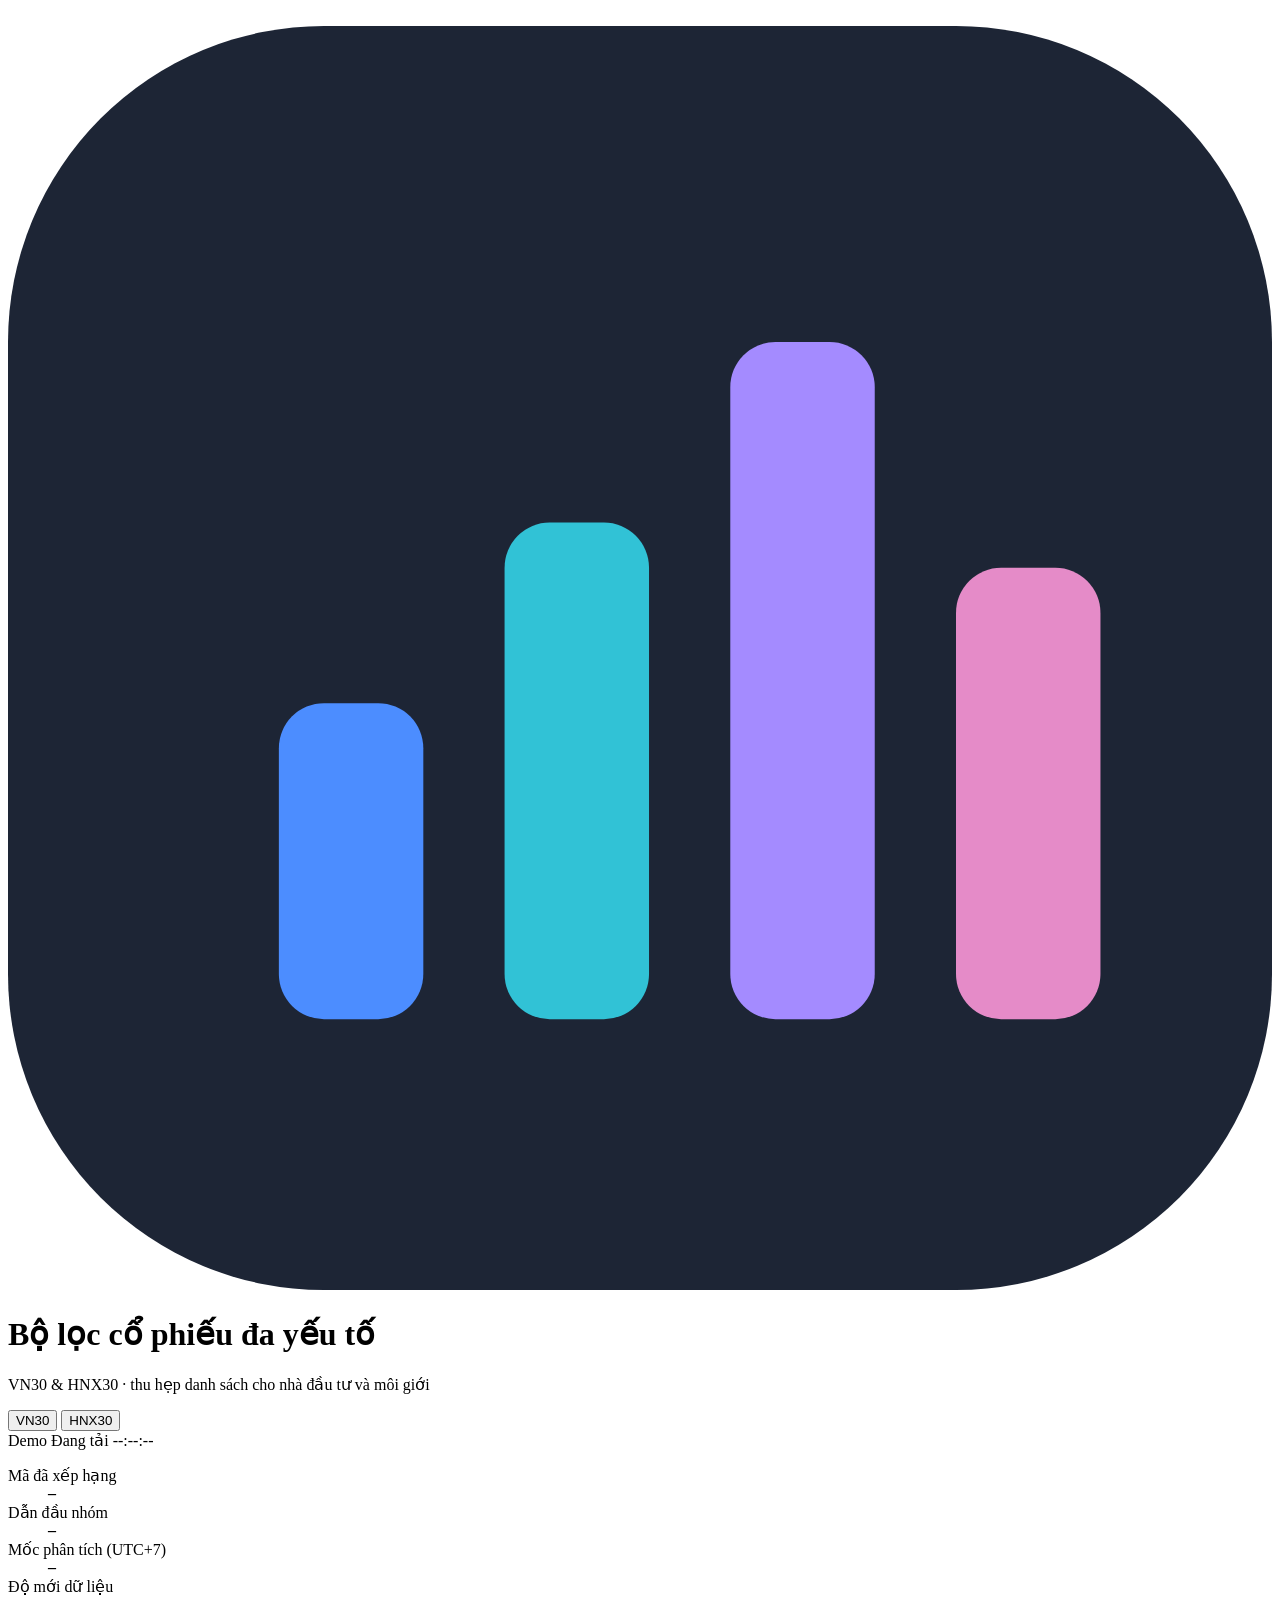
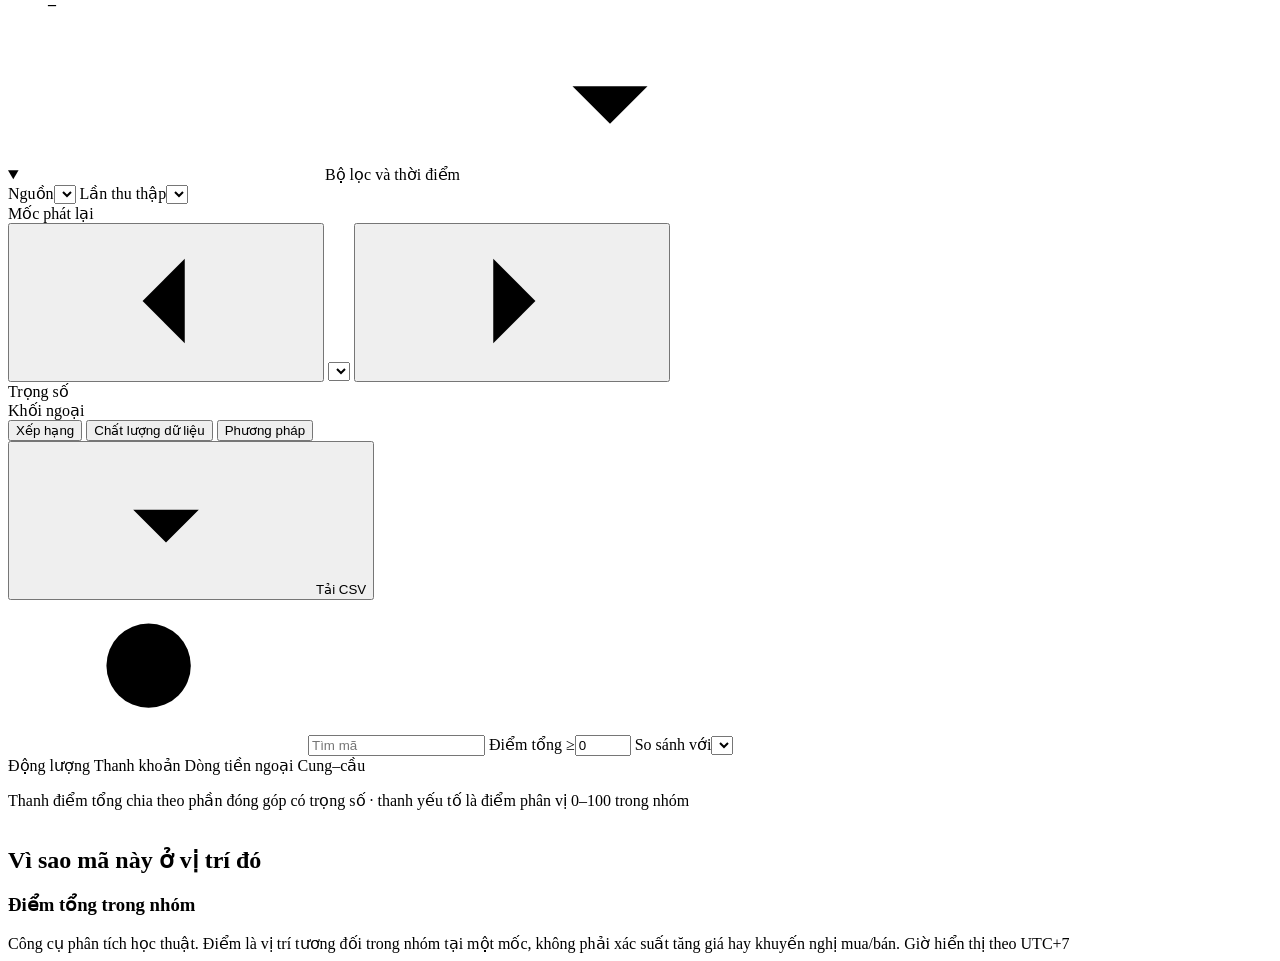
==== src/web/static/index.html @ 350d4aa3 "Bo loc VN30-HNX30: web, SSI FastConnect V3, trien khai Vercel - Giao dien web rieng (Python stdlib +" ====
<!doctype html>
<html lang="vi">
<head>
<meta charset="utf-8">
<meta name="viewport" content="width=device-width, initial-scale=1">
<title>Bộ lọc VN30 &amp; HNX30</title>
<link rel="icon" href="/favicon.svg" type="image/svg+xml">
<link rel="stylesheet" href="/app.css">
</head>
<body>
<svg class="sprite" width="0" height="0" aria-hidden="true">
  <symbol id="i-search" viewBox="0 0 16 16"><circle cx="7" cy="7" r="4.5"/><path d="M10.5 10.5 14 14"/></symbol>
  <symbol id="i-download" viewBox="0 0 16 16"><path d="M8 2.5v8M4.5 7 8 10.5 11.5 7M3 13.5h10"/></symbol>
  <symbol id="i-prev" viewBox="0 0 16 16"><path d="M10 3.5 5.5 8 10 12.5"/></symbol>
  <symbol id="i-next" viewBox="0 0 16 16"><path d="M6 3.5 10.5 8 6 12.5"/></symbol>
  <symbol id="i-refresh" viewBox="0 0 16 16"><path d="M13 8a5 5 0 1 1-1.5-3.6M13 2.5v3h-3"/></symbol>
  <symbol id="i-info" viewBox="0 0 16 16"><circle cx="8" cy="8" r="5.5"/><path d="M8 7.2v3.6M8 5.1v.1"/></symbol>
  <symbol id="i-up" viewBox="0 0 16 16"><path d="M4 10 8 6l4 4"/></symbol>
  <symbol id="i-down" viewBox="0 0 16 16"><path d="M4 6l4 4 4-4"/></symbol>
  <symbol id="i-filter" viewBox="0 0 16 16"><path d="M2.5 4h11M4.5 8h7M6.5 12h3"/></symbol>
  <symbol id="i-alert" viewBox="0 0 16 16"><path d="M8 2.5 14 13H2L8 2.5Z"/><path d="M8 6.5v3M8 11.3v.1"/></symbol>
</svg>

<header class="topbar">
  <div class="brand">
    <svg viewBox="0 0 28 28" aria-hidden="true"><rect width="28" height="28" rx="7" fill="#1D2535"/><rect x="6" y="15" width="3.2" height="7" rx="1" fill="#4C8DFF"/><rect x="11" y="11" width="3.2" height="11" rx="1" fill="#31C2D6"/><rect x="16" y="7" width="3.2" height="15" rx="1" fill="#A48BFF"/><rect x="21" y="12" width="3.2" height="10" rx="1" fill="#E58BC8"/></svg>
    <div>
      <h1>Bộ lọc cổ phiếu đa yếu tố</h1>
      <p>VN30 &amp; HNX30 · thu hẹp danh sách cho nhà đầu tư và môi giới</p>
    </div>
  </div>
  <div class="group-tabs" role="tablist" aria-label="Nhóm so sánh">
    <button role="tab" data-group="VN30" aria-selected="true">VN30 <small class="num" data-count="VN30"></small></button>
    <button role="tab" data-group="HNX30" aria-selected="false">HNX30 <small class="num" data-count="HNX30"></small></button>
  </div>
  <div class="status-cluster">
    <span class="chip" id="mode-chip">Demo</span>
    <span class="chip synthetic" id="synthetic-chip" hidden>Dữ liệu giả lập</span>
    <span class="chip unverified" id="unverified-chip" hidden title="Điểm của dữ liệu thật bị khóa đến khi xác minh đơn vị và ngữ nghĩa nguồn">Chưa xác minh nguồn</span>
    <span class="conn-group"><span class="conn" id="conn"><span class="dot"></span><span id="conn-label">Đang tải</span></span>
    <span class="clock num" id="clock">--:--:--</span></span>
  </div>
</header>

<main class="page" id="page">
  <dl class="metrics" aria-label="Tổng quan nhóm">
    <div class="metric"><dt>Mã đã xếp hạng</dt><dd><strong class="num" id="m-ranked">–</strong><span id="m-ranked-note"></span></dd></div>
    <div class="metric"><dt>Dẫn đầu nhóm</dt><dd><strong id="m-leader">–</strong><span class="num" id="m-leader-note"></span></dd></div>
    <div class="metric"><dt>Mốc phân tích (UTC+7)</dt><dd><strong class="num" id="m-asof">–</strong><span class="num" id="m-asof-note"></span></dd></div>
    <div class="metric"><dt>Độ mới dữ liệu</dt><dd><strong class="num" id="m-fresh">–</strong><span id="m-fresh-note"></span></dd></div>
  </dl>

  <details class="controls" id="controls" open>
  <summary><svg class="icon"><use href="#i-filter"/></svg><span>Bộ lọc và thời điểm</span><span class="muted" id="controls-summary"></span><svg class="icon chev"><use href="#i-down"/></svg></summary>
  <section class="toolbar" aria-label="Bộ lọc và thời điểm">
    <label class="field" id="f-source"><span>Nguồn</span><select id="source"></select></label>
    <label class="field" id="f-run"><span>Lần thu thập</span><select id="run"></select></label>
    <div class="field" id="f-point"><span>Mốc phát lại</span>
      <div class="stepper">
        <button class="btn icon-only" id="prev" type="button" aria-label="Mốc trước"><svg class="icon"><use href="#i-prev"/></svg></button>
        <select id="point" aria-label="Mốc phát lại"></select>
        <button class="btn icon-only" id="next" type="button" aria-label="Mốc sau"><svg class="icon"><use href="#i-next"/></svg></button>
      </div>
    </div>
    <div class="field" id="f-refresh" hidden><span>Tự làm mới</span>
      <div class="stepper"><select id="refresh"></select>
        <button class="btn icon-only" id="reload" type="button" aria-label="Đọc lại kho"><svg class="icon"><use href="#i-refresh"/></svg></button></div>
    </div>
    <div class="field"><span>Trọng số</span><div class="segmented" id="weights" role="group" aria-label="Trọng số"></div></div>
    <div class="field"><span>Khối ngoại</span><div class="segmented" id="foreign" role="group" aria-label="Cách tính khối ngoại"></div></div>
  </section>
  </details>

  <div class="workspace">
    <section class="panel" aria-label="Kết quả">
      <div class="panel-head">
        <nav class="view-tabs" role="tablist" aria-label="Khu vực">
          <button role="tab" data-view="rank" aria-selected="true">Xếp hạng</button>
          <button role="tab" data-view="quality" aria-selected="false">Chất lượng<span class="hide-sm"> dữ liệu</span></button>
          <button role="tab" data-view="method" aria-selected="false">Phương pháp</button>
        </nav>
        <span class="muted" id="cohort-note"></span>
        <button class="btn" id="export" type="button" aria-label="Tải CSV"><svg class="icon"><use href="#i-download"/></svg><span class="hide-sm">Tải CSV</span></button>
      </div>
      <div class="notice" id="notice" hidden></div>
      <div id="view-rank">
        <div class="filterbar">
          <label class="inline grow"><span class="search"><svg class="icon"><use href="#i-search"/></svg><input type="search" id="search" placeholder="Tìm mã" aria-label="Tìm mã" autocomplete="off"></span></label>
          <label class="inline"><span>Điểm tổng ≥</span><input type="number" id="min" min="0" max="100" step="5" value="0"></label>
          <label class="inline"><span>So sánh với</span><select id="compare"></select></label>
        </div>
        <div class="legend-row">
          <div class="legend-keys" aria-hidden="true">
            <span><i class="c-momentum"></i>Động lượng</span>
            <span><i class="c-liquidity"></i>Thanh khoản</span>
            <span><i class="c-foreign"></i>Dòng tiền ngoại</span>
            <span><i class="c-imbalance"></i>Cung–cầu</span>
          </div>
          <p class="legend-note" id="legend-note">Thanh điểm tổng chia theo phần đóng góp có trọng số · thanh yếu tố là điểm phân vị 0–100 trong nhóm</p>
        </div>
        <div class="table-wrap"><table id="rank-table"></table></div>
      </div>
      <div id="view-quality" hidden><p class="legend-note" id="quality-note"></p><div class="table-wrap"><table class="quality" id="quality-table"></table></div></div>
      <div id="view-method" hidden><div class="method" id="method"></div></div>
    </section>

    <aside class="side" aria-label="Chi tiết">
      <section class="panel" aria-live="polite">
        <div class="panel-head"><h2>Vì sao mã này ở vị trí đó</h2></div>
        <div class="detail" id="detail"></div>
        <div class="price" id="price"></div>
      </section>
      <section class="panel chart-panel">
        <h3 class="chart-title" id="chart-title">Điểm tổng trong nhóm</h3>
        <div id="score-chart"></div>
      </section>
    </aside>
  </div>

  <footer class="footer">
    <span>Công cụ phân tích học thuật. Điểm là vị trí tương đối trong nhóm tại một mốc, không phải xác suất tăng giá hay khuyến nghị mua/bán.</span>
    <span id="footer-source">Giờ hiển thị theo UTC+7</span>
  </footer>
</main>
<script src="/app.js"></script>
</body>
</html>
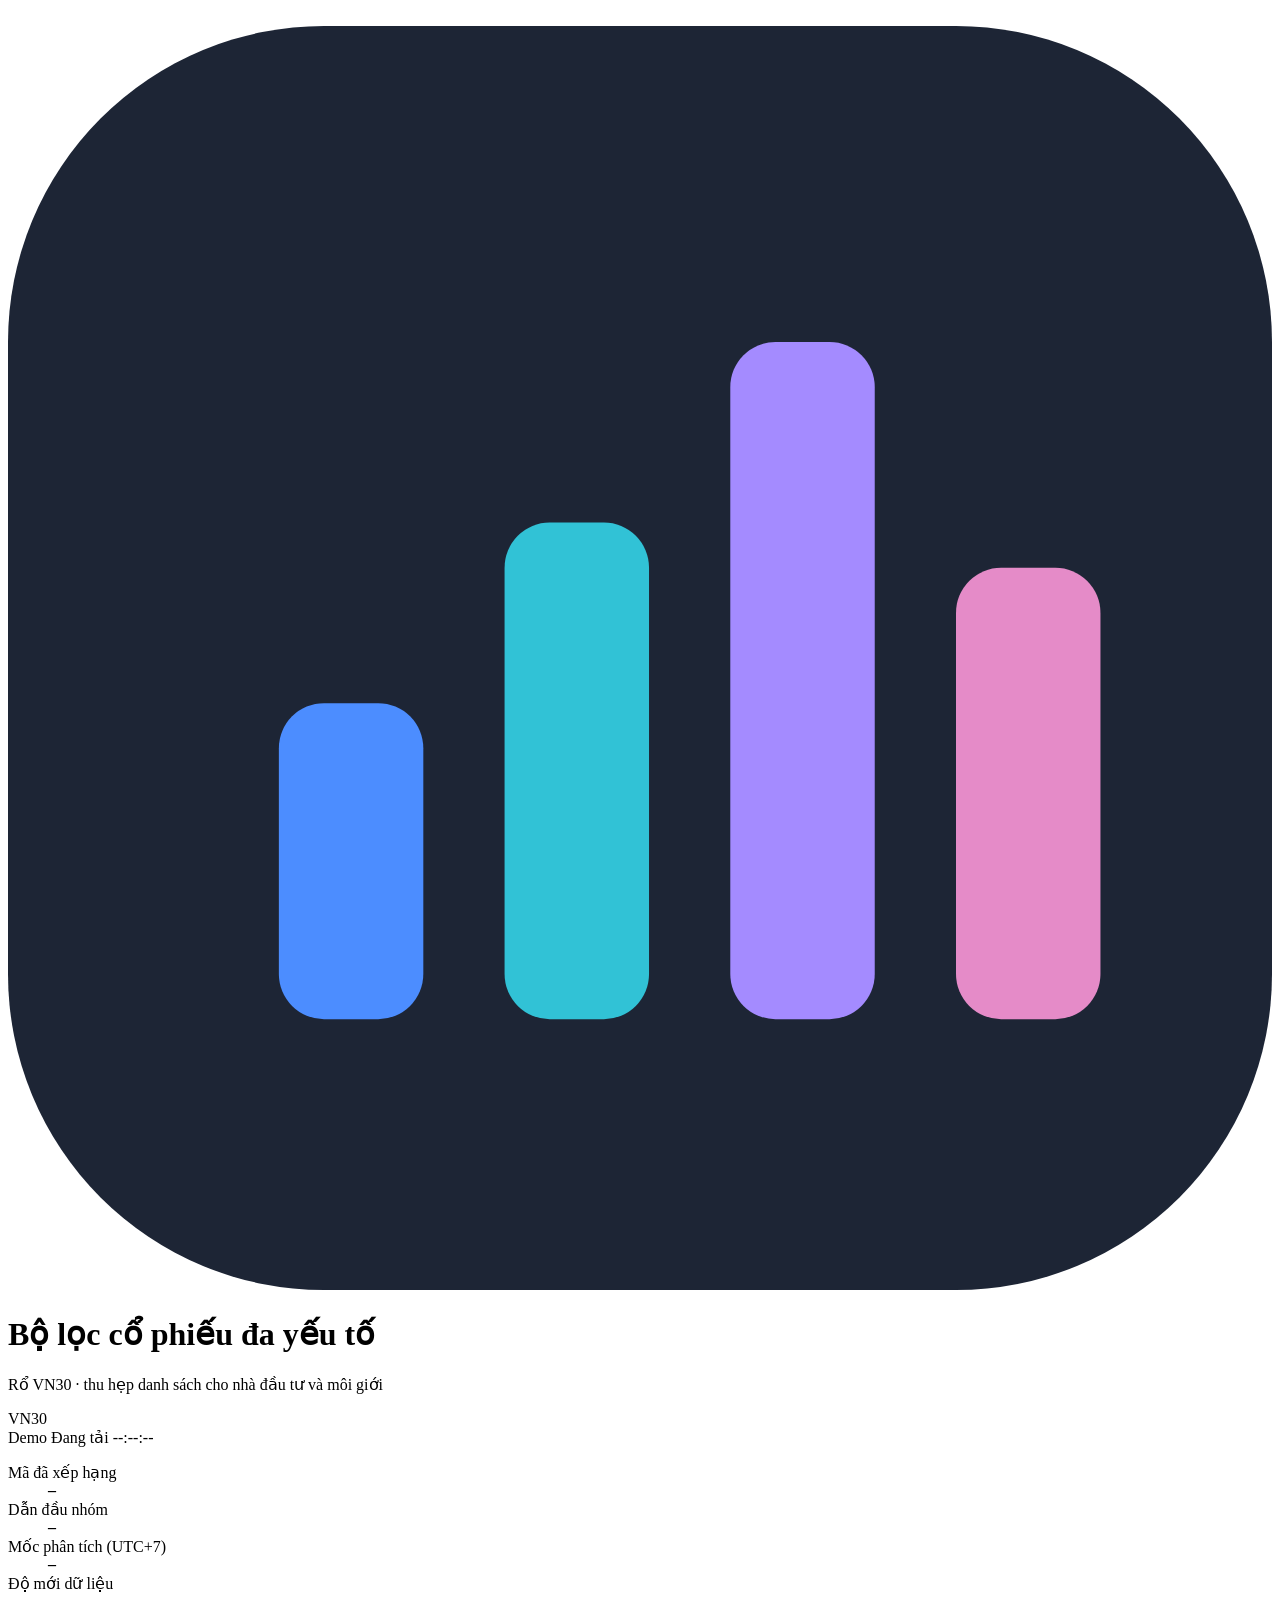
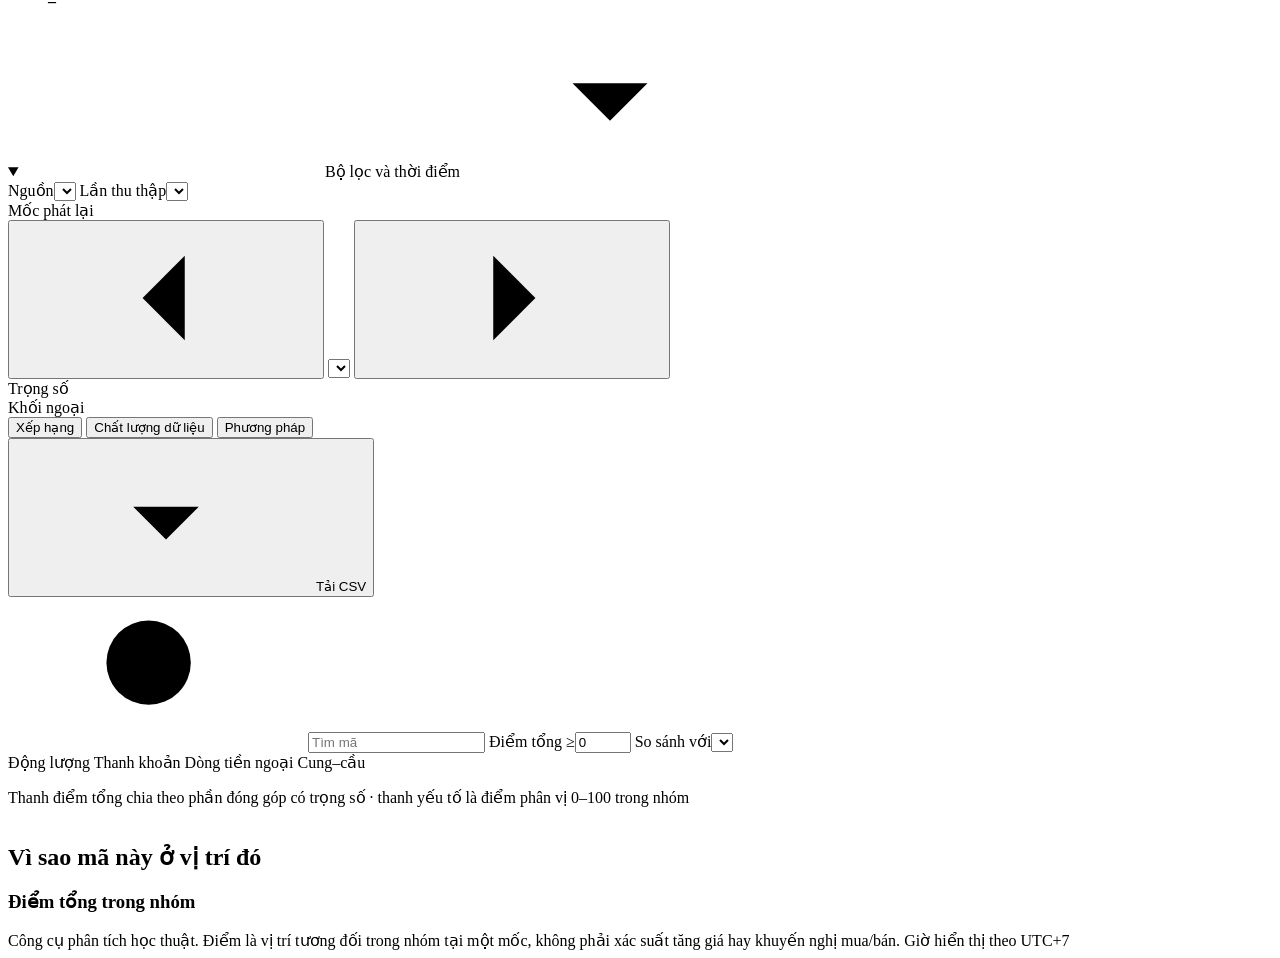
==== commit fefb0745: "Thu hep pham vi ve ro VN30, bo HNX30 Tren 15 phien SSI that, HNX30 co 11/30 ma giao dich duoi 1 ty d" ====
--- a/src/web/static/index.html
+++ b/src/web/static/index.html
@@ -3,7 +3,7 @@
 <head>
 <meta charset="utf-8">
 <meta name="viewport" content="width=device-width, initial-scale=1">
-<title>Bộ lọc VN30 &amp; HNX30</title>
+<title>Bộ lọc VN30</title>
 <link rel="icon" href="/favicon.svg" type="image/svg+xml">
 <link rel="stylesheet" href="/app.css">
 </head>
@@ -26,12 +26,11 @@
     <svg viewBox="0 0 28 28" aria-hidden="true"><rect width="28" height="28" rx="7" fill="#1D2535"/><rect x="6" y="15" width="3.2" height="7" rx="1" fill="#4C8DFF"/><rect x="11" y="11" width="3.2" height="11" rx="1" fill="#31C2D6"/><rect x="16" y="7" width="3.2" height="15" rx="1" fill="#A48BFF"/><rect x="21" y="12" width="3.2" height="10" rx="1" fill="#E58BC8"/></svg>
     <div>
       <h1>Bộ lọc cổ phiếu đa yếu tố</h1>
-      <p>VN30 &amp; HNX30 · thu hẹp danh sách cho nhà đầu tư và môi giới</p>
+      <p>Rổ VN30 · thu hẹp danh sách cho nhà đầu tư và môi giới</p>
     </div>
   </div>
-  <div class="group-tabs" role="tablist" aria-label="Nhóm so sánh">
-    <button role="tab" data-group="VN30" aria-selected="true">VN30 <small class="num" data-count="VN30"></small></button>
-    <button role="tab" data-group="HNX30" aria-selected="false">HNX30 <small class="num" data-count="HNX30"></small></button>
+  <div class="group-tabs" aria-label="Nhóm so sánh">
+    <span class="group-badge" title="Số mã đã xếp hạng / số mã trong rổ VN30">VN30 <small class="num" data-count="VN30"></small></span>
   </div>
   <div class="status-cluster">
     <span class="chip" id="mode-chip">Demo</span>
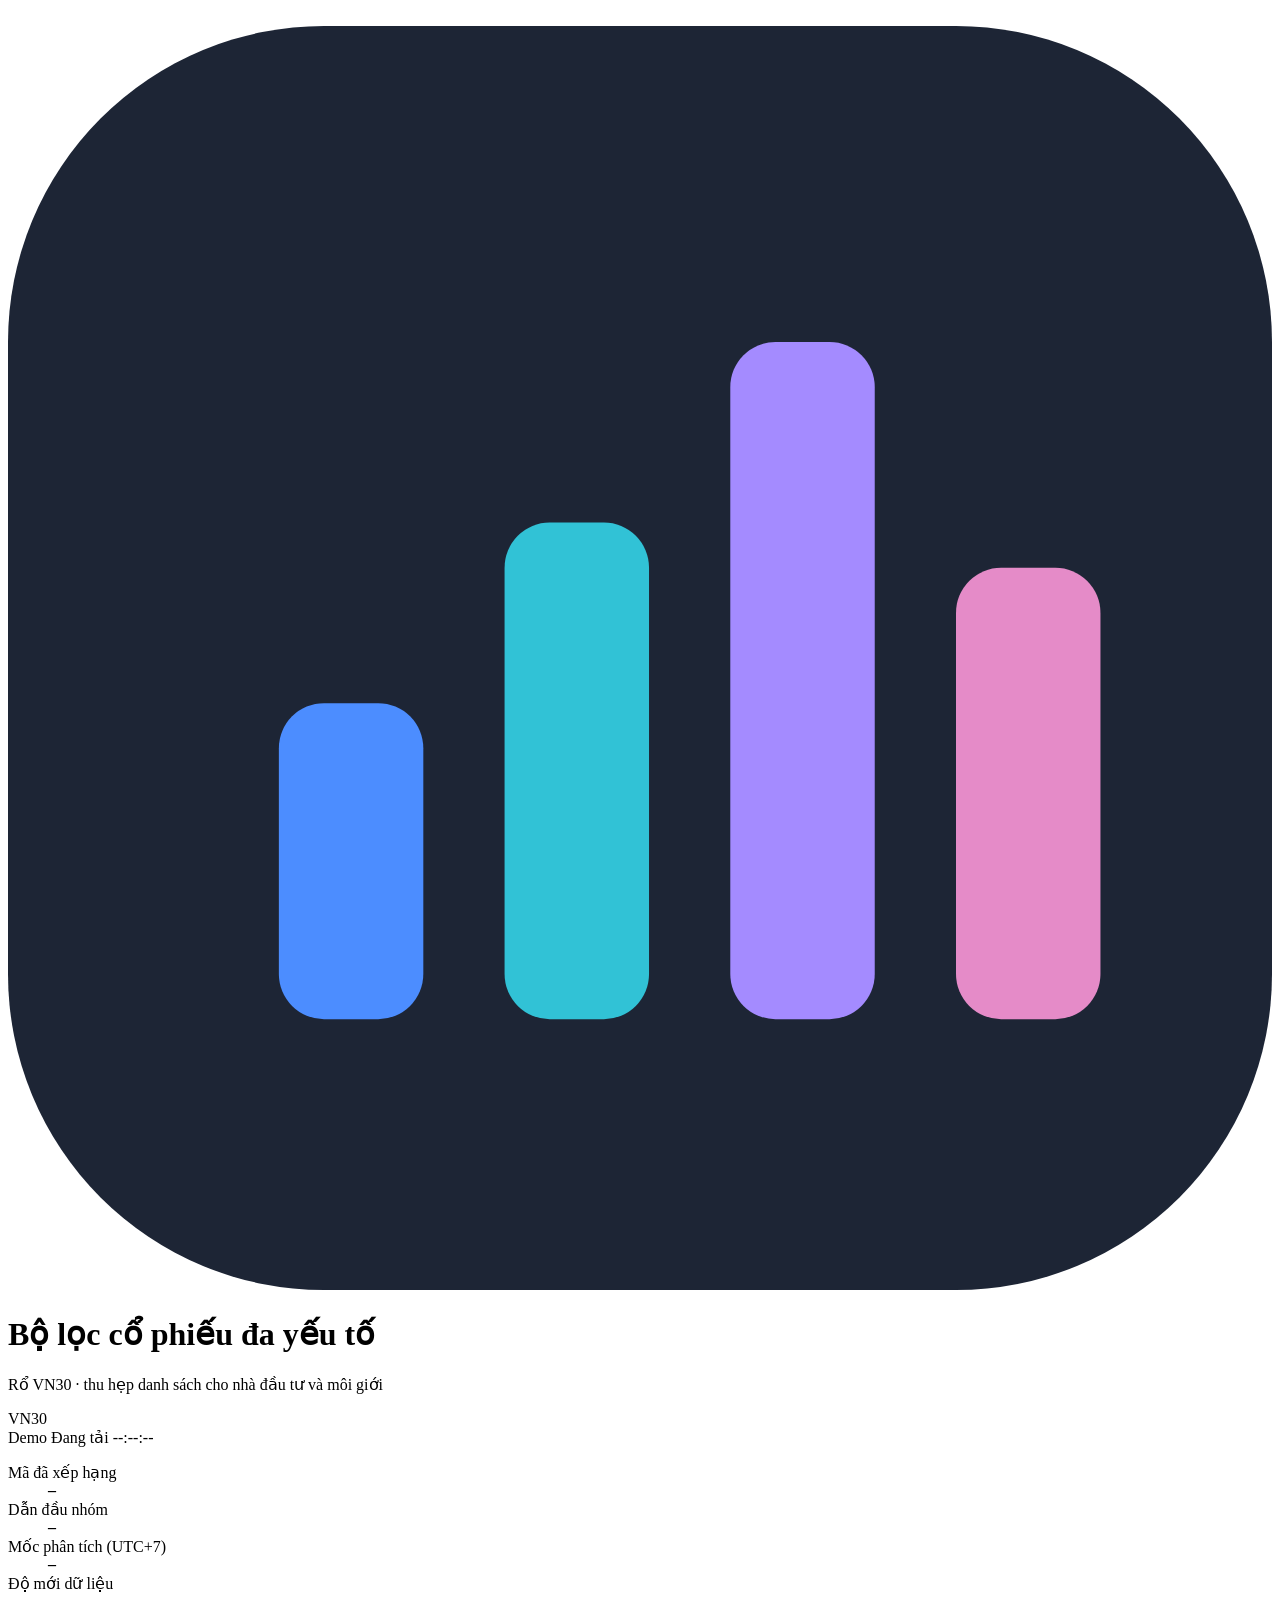
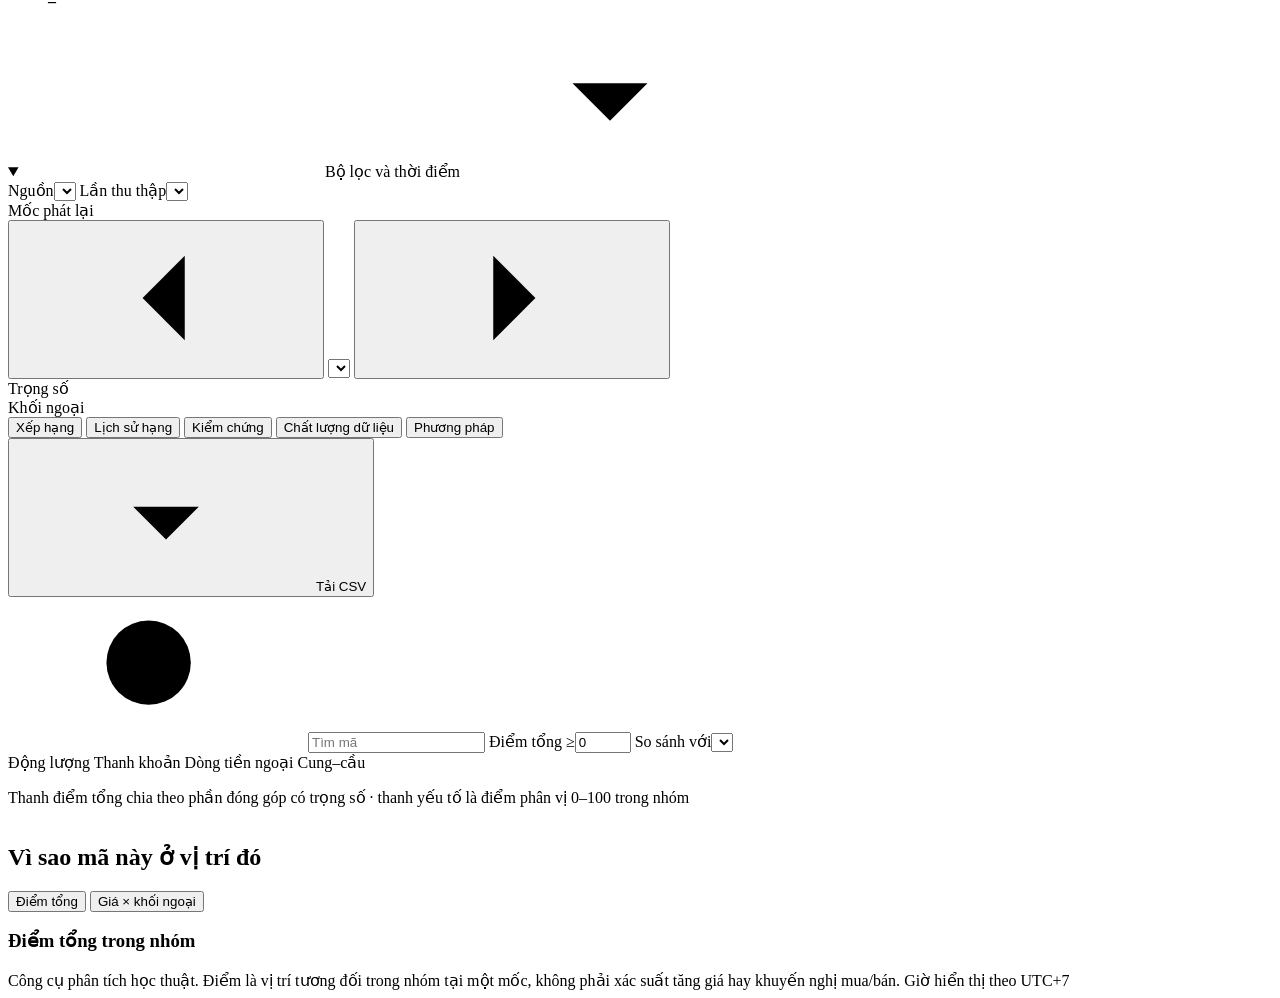
==== commit 91a3c130: "Giao dien: nhip ro VN30, lich su hang, kiem chung, to mau o yeu to, bieu do phan tan - Dai nhip thi " ====
--- a/src/web/static/index.html
+++ b/src/web/static/index.html
@@ -42,6 +42,18 @@
 </header>
 
 <main class="page" id="page">
+  <section class="pulse" id="pulse" aria-label="Nhịp rổ VN30 tại mốc phân tích" hidden>
+    <div class="pulse-item" id="p-index-item"><span class="pulse-label">Chỉ số VN30</span>
+      <span class="pulse-value"><strong class="num" id="p-index">–</strong><span class="num" id="p-index-change"></span></span></div>
+    <div class="pulse-item pulse-breadth"><span class="pulse-label" id="p-breadth-label">Tăng / đứng / giảm</span>
+      <span class="pulse-value"><span class="breadth" id="p-breadth" aria-hidden="true"><i class="b-up" data-w="0"></i><i class="b-flat" data-w="0"></i><i class="b-down" data-w="0"></i></span>
+      <span class="num breadth-count" id="p-breadth-text"></span></span></div>
+    <div class="pulse-item"><span class="pulse-label">Giá trị khớp của rổ</span>
+      <span class="pulse-value"><strong class="num" id="p-value">–</strong></span></div>
+    <div class="pulse-item"><span class="pulse-label">Khối ngoại ròng</span>
+      <span class="pulse-value"><strong class="num" id="p-foreign">–</strong><span id="p-foreign-note"></span></span></div>
+  </section>
+
   <dl class="metrics" aria-label="Tổng quan nhóm">
     <div class="metric"><dt>Mã đã xếp hạng</dt><dd><strong class="num" id="m-ranked">–</strong><span id="m-ranked-note"></span></dd></div>
     <div class="metric"><dt>Dẫn đầu nhóm</dt><dd><strong id="m-leader">–</strong><span class="num" id="m-leader-note"></span></dd></div>
@@ -75,6 +87,8 @@
       <div class="panel-head">
         <nav class="view-tabs" role="tablist" aria-label="Khu vực">
           <button role="tab" data-view="rank" aria-selected="true">Xếp hạng</button>
+          <button role="tab" data-view="history" aria-selected="false">Lịch sử<span class="hide-sm"> hạng</span></button>
+          <button role="tab" data-view="validate" aria-selected="false">Kiểm chứng</button>
           <button role="tab" data-view="quality" aria-selected="false">Chất lượng<span class="hide-sm"> dữ liệu</span></button>
           <button role="tab" data-view="method" aria-selected="false">Phương pháp</button>
         </nav>
@@ -99,6 +113,8 @@
         </div>
         <div class="table-wrap"><table id="rank-table"></table></div>
       </div>
+      <div id="view-history" hidden><div class="view-note"><p class="legend-note" id="history-note"></p><span class="heat-key" id="heat-key" aria-hidden="true"></span></div><div class="heatmap" id="heatmap"></div></div>
+      <div id="view-validate" hidden><div class="validate" id="validate"></div></div>
       <div id="view-quality" hidden><p class="legend-note" id="quality-note"></p><div class="table-wrap"><table class="quality" id="quality-table"></table></div></div>
       <div id="view-method" hidden><div class="method" id="method"></div></div>
     </section>
@@ -110,6 +126,10 @@
         <div class="price" id="price"></div>
       </section>
       <section class="panel chart-panel">
+        <div class="segmented compact" id="chart-mode" role="group" aria-label="Loại biểu đồ">
+          <button type="button" data-id="score" aria-pressed="true">Điểm tổng</button>
+          <button type="button" data-id="scatter" aria-pressed="false">Giá × khối ngoại</button>
+        </div>
         <h3 class="chart-title" id="chart-title">Điểm tổng trong nhóm</h3>
         <div id="score-chart"></div>
       </section>
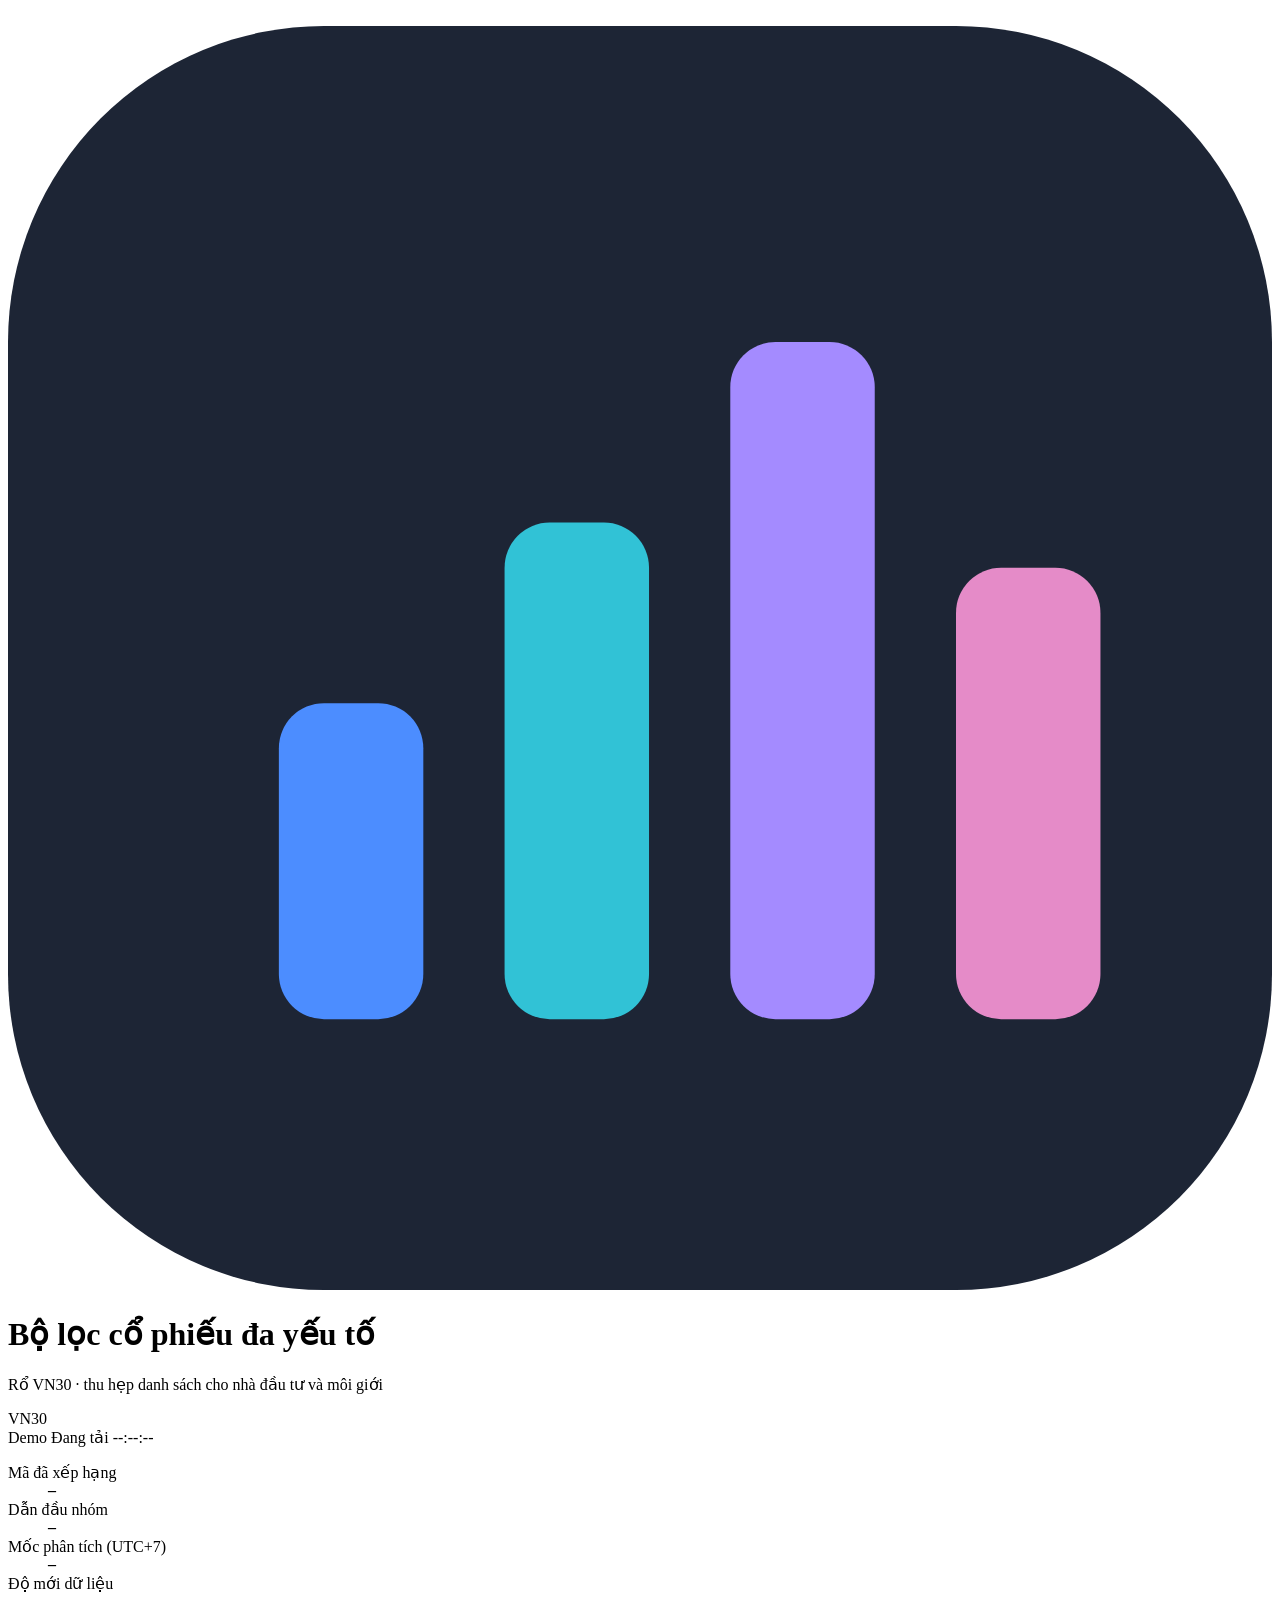
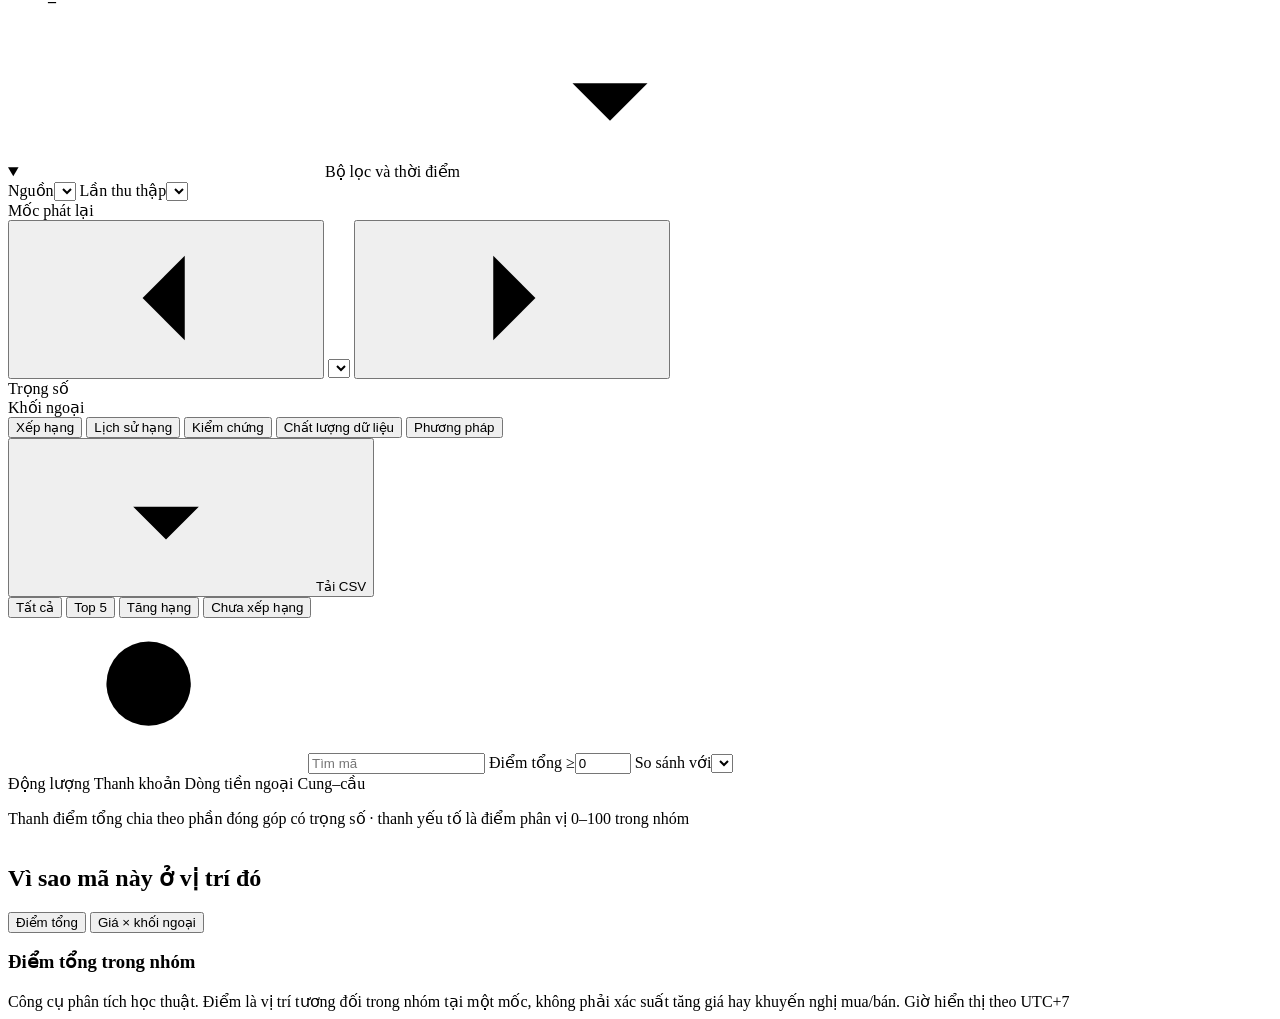
==== commit 019daa9b: "Improve VN30 dashboard and recover GVR ranking" ====
--- a/src/web/static/index.html
+++ b/src/web/static/index.html
@@ -34,6 +34,7 @@
   </div>
   <div class="status-cluster">
     <span class="chip" id="mode-chip">Demo</span>
+    <span class="chip caution" id="scope-chip" hidden></span>
     <span class="chip synthetic" id="synthetic-chip" hidden>Dữ liệu giả lập</span>
     <span class="chip unverified" id="unverified-chip" hidden title="Điểm của dữ liệu thật bị khóa đến khi xác minh đơn vị và ngữ nghĩa nguồn">Chưa xác minh nguồn</span>
     <span class="conn-group"><span class="conn" id="conn"><span class="dot"></span><span id="conn-label">Đang tải</span></span>
@@ -53,6 +54,11 @@
     <div class="pulse-item"><span class="pulse-label">Khối ngoại ròng</span>
       <span class="pulse-value"><strong class="num" id="p-foreign">–</strong><span id="p-foreign-note"></span></span></div>
   </section>
+
+  <div class="snapshot-summary" id="snapshot-summary" hidden>
+    <p id="snapshot-summary-text" aria-live="polite"></p>
+    <button class="summary-action" id="summary-unranked" type="button" hidden></button>
+  </div>
 
   <dl class="metrics" aria-label="Tổng quan nhóm">
     <div class="metric"><dt>Mã đã xếp hạng</dt><dd><strong class="num" id="m-ranked">–</strong><span id="m-ranked-note"></span></dd></div>
@@ -97,6 +103,15 @@
       </div>
       <div class="notice" id="notice" hidden></div>
       <div id="view-rank">
+        <div class="rank-presets">
+          <div class="segmented" id="rank-filter" role="group" aria-label="Lọc nhanh bảng xếp hạng">
+            <button type="button" data-filter="all" aria-pressed="true">Tất cả</button>
+            <button type="button" data-filter="top" aria-pressed="false" title="Hạng 1–5, kể cả đồng hạng">Top 5</button>
+            <button type="button" data-filter="rising" aria-pressed="false">Tăng hạng</button>
+            <button type="button" data-filter="unranked" aria-pressed="false">Chưa xếp hạng</button>
+          </div>
+          <span class="muted" id="rank-filter-count" aria-live="polite"></span>
+        </div>
         <div class="filterbar">
           <label class="inline grow"><span class="search"><svg class="icon"><use href="#i-search"/></svg><input type="search" id="search" placeholder="Tìm mã" aria-label="Tìm mã" autocomplete="off"></span></label>
           <label class="inline"><span>Điểm tổng ≥</span><input type="number" id="min" min="0" max="100" step="5" value="0"></label>
